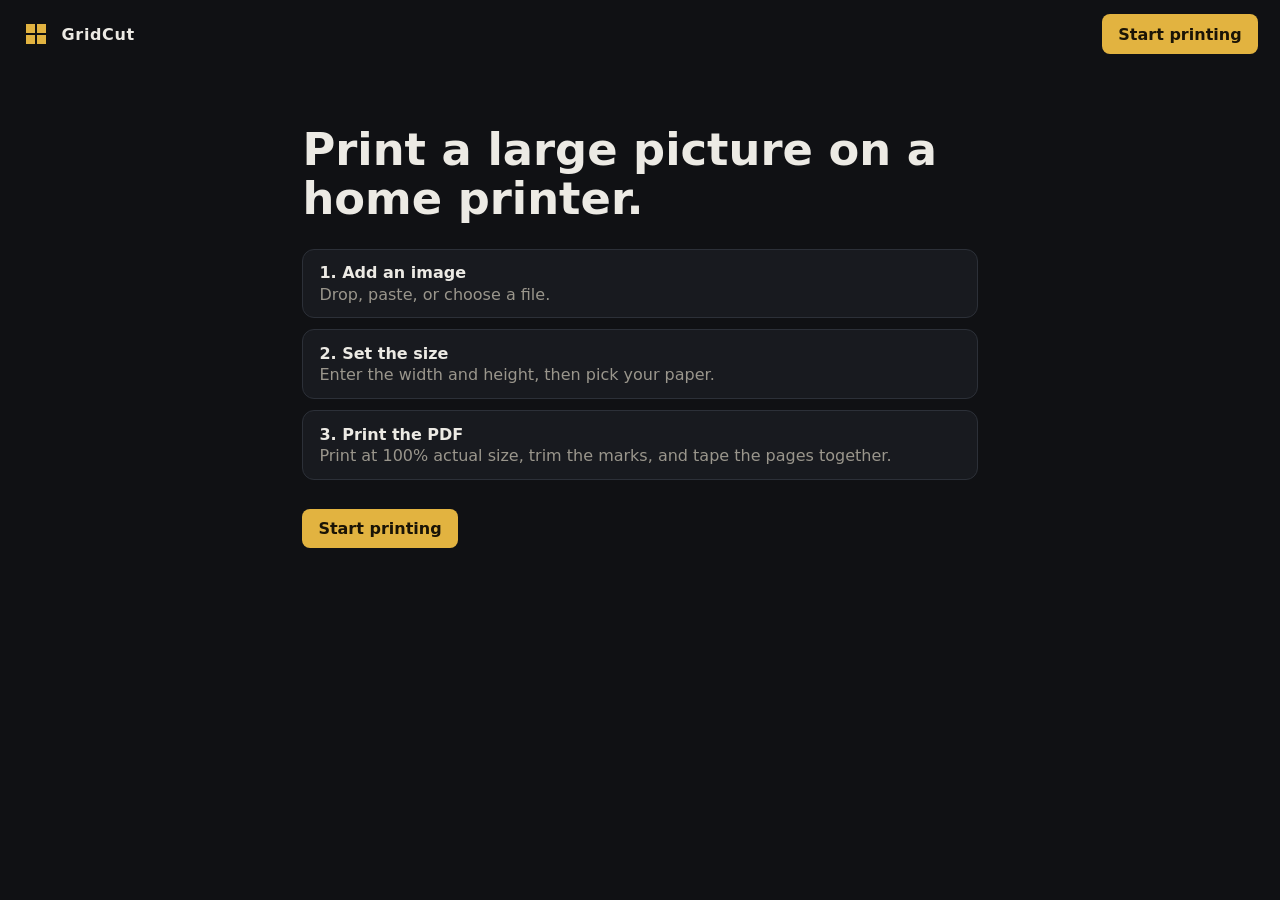
==== index.html @ c918658b "Initial commit" ====
<!DOCTYPE html>
<html lang="en">
<head>
  <meta charset="UTF-8" />
  <meta name="viewport" content="width=device-width, initial-scale=1" />
  <title>GridCut — Print large from any printer</title>
  <link rel="icon" href="data:image/svg+xml,%3Csvg xmlns='http://www.w3.org/2000/svg' viewBox='0 0 32 32'%3E%3Crect width='32' height='32' rx='6' fill='%23111'/%3E%3Cpath d='M6 6h9v9H6zm11 0h9v9h-9zM6 17h9v9H6zm11 0h9v9h-9z' fill='none' stroke='%23f4c430' stroke-width='1.6'/%3E%3C/svg%3E" />
  <style>
    :root {
      --bg: #101114;
      --panel: #181a1f;
      --line: #2c3038;
      --text: #eceae4;
      --muted: #9a968c;
      --gold: #e2b340;
      --gold-ink: #1a1406;
      font-family: "Segoe UI", system-ui, sans-serif;
    }
    * { box-sizing: border-box; }
    body { margin: 0; background: var(--bg); color: var(--text); min-height: 100vh; }
    a { color: inherit; }
    header {
      display: flex;
      align-items: center;
      justify-content: space-between;
      padding: 0.9rem 1.4rem;
    }
    .brand { display: flex; gap: 0.7rem; align-items: center; text-decoration: none; }
    .brand strong { letter-spacing: 0.04em; }
    .mark {
      width: 28px; height: 28px; border-radius: 6px;
      background:
        linear-gradient(var(--gold), var(--gold)) 4px 4px / 9px 9px no-repeat,
        linear-gradient(var(--gold), var(--gold)) 15px 4px / 9px 9px no-repeat,
        linear-gradient(var(--gold), var(--gold)) 4px 15px / 9px 9px no-repeat,
        linear-gradient(var(--gold), var(--gold)) 15px 15px / 9px 9px no-repeat,
        #111;
    }
    .cta {
      display: inline-block;
      text-decoration: none;
      border-radius: 8px;
      padding: 0.65rem 1rem;
      font-weight: 650;
      background: var(--gold);
      color: var(--gold-ink);
    }
    main { max-width: 720px; margin: 0 auto; padding: 3.5rem 1.4rem 4rem; }
    h1 { font-size: clamp(2rem, 4vw, 2.8rem); line-height: 1.1; margin: 0 0 1.6rem; font-weight: 650; }
    ol { list-style: none; margin: 0 0 1.8rem; padding: 0; display: grid; gap: 0.7rem; }
    li {
      background: var(--panel);
      border: 1px solid var(--line);
      border-radius: 12px;
      padding: 0.85rem 1rem;
      color: var(--muted);
    }
    li strong { color: var(--text); display: block; margin-bottom: 0.15rem; }
  </style>
</head>
<body>
  <header>
    <a class="brand" href="index.html">
      <span class="mark" aria-hidden="true"></span>
      <strong>GridCut</strong>
    </a>
    <a class="cta" href="app.html">Start printing</a>
  </header>

  <main>
    <h1>Print a large picture on a home printer.</h1>
    <ol>
      <li><strong>1. Add an image</strong> Drop, paste, or choose a file.</li>
      <li><strong>2. Set the size</strong> Enter the width and height, then pick your paper.</li>
      <li><strong>3. Print the PDF</strong> Print at 100% actual size, trim the marks, and tape the pages together.</li>
    </ol>
    <a class="cta" href="app.html">Start printing</a>
  </main>
</body>
</html>
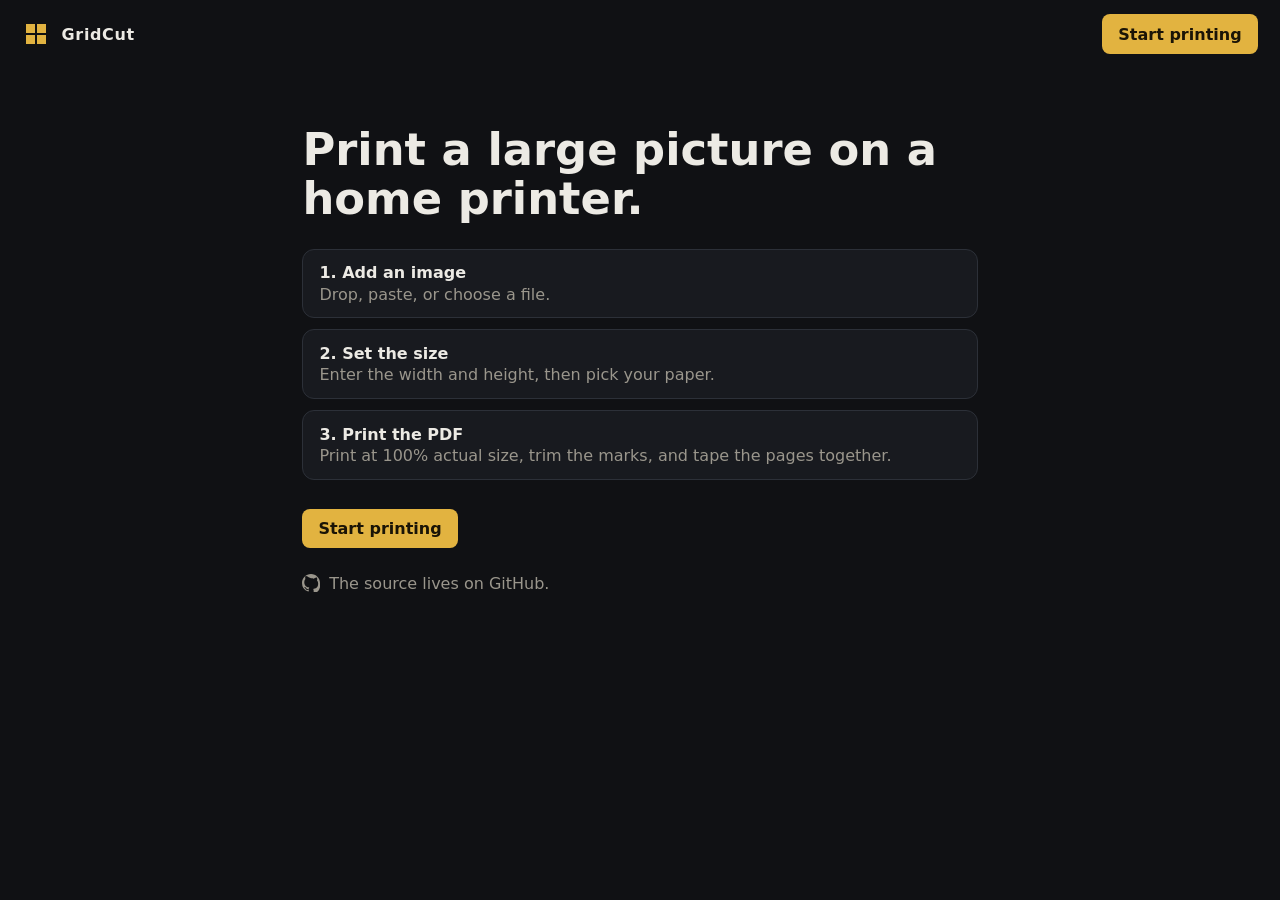
==== commit fac15720: "Update to home page" ====
--- a/index.html
+++ b/index.html
@@ -56,6 +56,16 @@
       color: var(--muted);
     }
     li strong { color: var(--text); display: block; margin-bottom: 0.15rem; }
+    .repo { margin: 1.6rem 0 0; }
+    .repo a {
+      display: inline-flex;
+      align-items: center;
+      gap: 0.55rem;
+      color: var(--muted);
+      text-decoration: none;
+    }
+    .repo a:hover { color: var(--text); }
+    .repo svg { width: 18px; height: 18px; flex: none; }
   </style>
 </head>
 <body>
@@ -75,6 +85,12 @@
       <li><strong>3. Print the PDF</strong> Print at 100% actual size, trim the marks, and tape the pages together.</li>
     </ol>
     <a class="cta" href="app.html">Start printing</a>
+    <p class="repo">
+      <a href="https://github.com/Gemei/GridCut">
+        <svg viewBox="0 0 16 16" aria-hidden="true" fill="currentColor"><path d="M8 0C3.58 0 0 3.58 0 8a8 8 0 0 0 5.47 7.59c.4.07.55-.17.55-.38v-1.33C3.73 14.91 3.27 13.32 3.27 13.32c-.36-.94-.89-1.19-.89-1.19-.73-.5.05-.49.05-.49.81.06 1.24.83 1.24.83.72 1.23 1.89.88 2.35.67.07-.52.28-.88.51-1.08-2.2-.25-4.51-1.1-4.51-4.9 0-1.08.39-1.97 1.02-2.66-.1-.25-.44-1.27.1-2.64 0 0 .84-.27 2.75 1.02A9.56 9.56 0 0 1 8 3.84c.85 0 1.7.11 2.5.34 1.9-1.29 2.74-1.02 2.74-1.02.55 1.37.21 2.39.1 2.64.64.69 1.02 1.58 1.02 2.66 0 3.81-2.32 4.64-4.53 4.89.29.25.54.73.54 1.48v2.19c0 .21.15.46.55.38A8 8 0 0 0 16 8c0-4.42-3.58-8-8-8z"/></svg>
+        <span>The source lives on GitHub.</span>
+      </a>
+    </p>
   </main>
 </body>
 </html>
